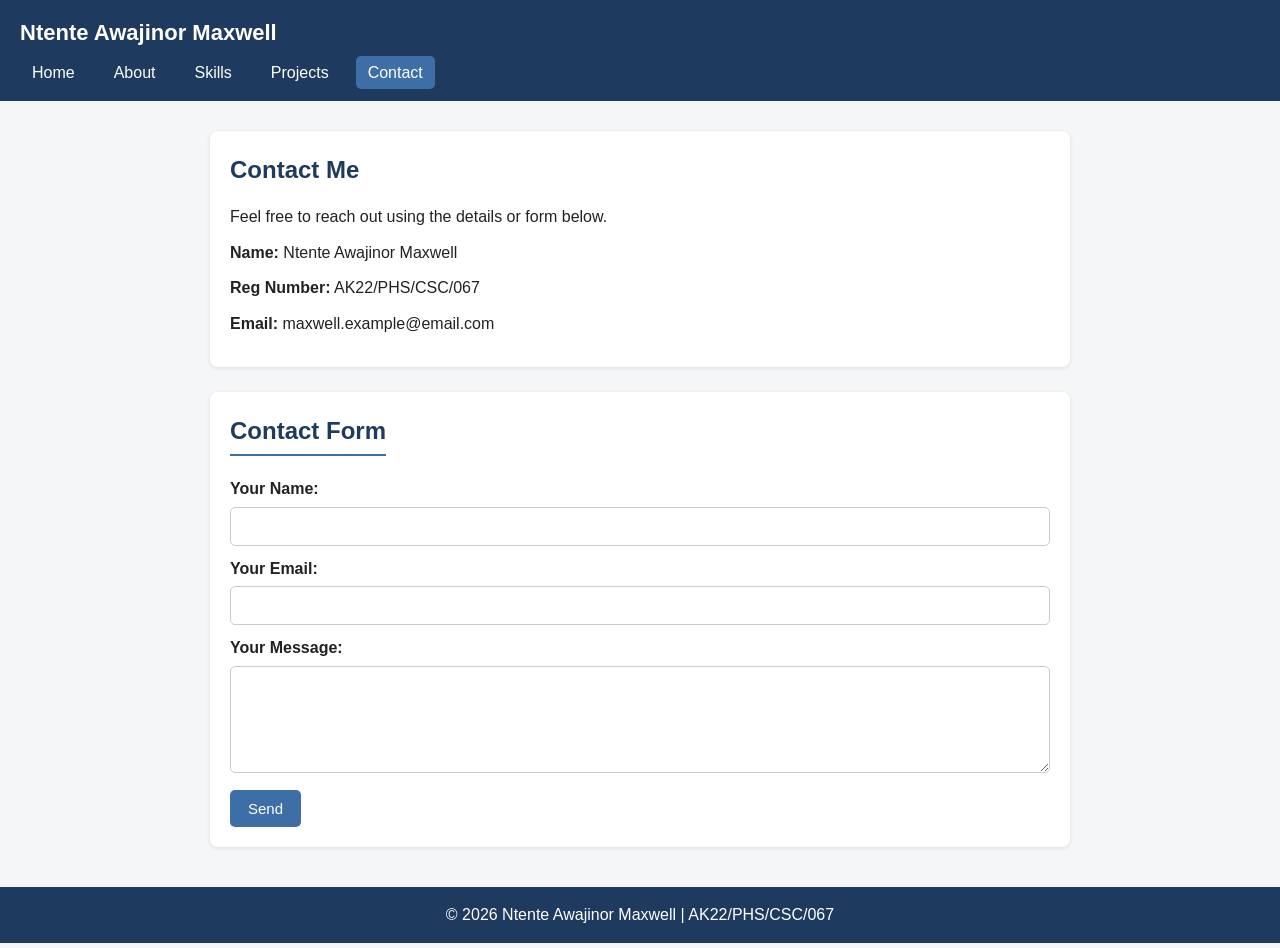
==== portfolio/contact.html @ d8e90974 "Add files via upload" ====
<!DOCTYPE html>
<html lang="en">
<head>
  <meta charset="UTF-8">
  <title>Contact Me - Maxwell's Portfolio</title>
  <link rel="stylesheet" href="style.css">
</head>
<body>

  <!-- ===== NAVIGATION BAR ===== -->
  <header>
    <div class="brand">Ntente Awajinor Maxwell</div>
    <nav>
      <ul>
        <li><a href="index.html">Home</a></li>
        <li><a href="about.html">About</a></li>
        <li><a href="skills.html">Skills</a></li>
        <li><a href="projects.html">Projects</a></li>
        <li><a href="contact.html" class="active">Contact</a></li>
      </ul>
    </nav>
  </header>

  <main>

    <section>
      <h1>Contact Me</h1>
      <p>Feel free to reach out using the details or form below.</p>
      <p><strong>Name:</strong> Ntente Awajinor Maxwell</p>
      <p><strong>Reg Number:</strong> AK22/PHS/CSC/067</p>
      <p><strong>Email:</strong> maxwell.example@email.com</p>
    </section>

    <section>
      <h2>Contact Form</h2>
      <!-- This is a simple demo form. It does not send real emails
           since there is no backend server connected. -->
      <form class="contact-form" onsubmit="alert('Thank you! This is a demo form.'); return false;">

        <label for="name">Your Name:</label>
        <input type="text" id="name" required>

        <label for="email">Your Email:</label>
        <input type="email" id="email" required>

        <label for="message">Your Message:</label>
        <textarea id="message" rows="5" required></textarea>

        <button type="submit" class="btn">Send</button>
      </form>
    </section>

  </main>

  <footer>
    &copy; 2026 Ntente Awajinor Maxwell | AK22/PHS/CSC/067
  </footer>

</body>
</html>
---- portfolio/style.css ----
/* ============================================
   STYLE.CSS - Portfolio Website
   Shared styles for all portfolio pages
   ============================================ */

/* Reset some default browser spacing */
* {
  margin: 0;
  padding: 0;
  box-sizing: border-box;
}

body {
  font-family: Arial, Helvetica, sans-serif;
  background-color: #f4f6f8;
  color: #222;
  line-height: 1.6;
}

/* ---------- NAVIGATION BAR ---------- */
header {
  background-color: #1e3a5f;
  color: #fff;
  padding: 15px 20px;
}

header .brand {
  font-size: 22px;
  font-weight: bold;
  margin-bottom: 10px;
}

nav ul {
  list-style: none;
  display: flex;
  flex-wrap: wrap;
  gap: 15px;
}

nav ul li a {
  color: #fff;
  text-decoration: none;
  padding: 8px 12px;
  border-radius: 5px;
  transition: background-color 0.2s ease-in-out;
}

nav ul li a:hover,
nav ul li a.active {
  background-color: #3d6ea5;
}

/* ---------- MAIN CONTENT CONTAINER ---------- */
main {
  max-width: 900px;
  margin: 30px auto;
  padding: 0 20px;
}

section {
  background-color: #fff;
  padding: 20px;
  margin-bottom: 25px;
  border-radius: 8px;
  box-shadow: 0 1px 4px rgba(0, 0, 0, 0.1);
}

h1 {
  color: #1e3a5f;
  margin-bottom: 15px;
}

h2 {
  color: #1e3a5f;
  margin-bottom: 10px;
  border-bottom: 2px solid #3d6ea5;
  display: inline-block;
  padding-bottom: 4px;
}

p {
  margin-bottom: 10px;
}

/* ---------- BUTTONS / LINKS ---------- */
.btn {
  display: inline-block;
  background-color: #3d6ea5;
  color: #fff;
  padding: 10px 18px;
  border: none;
  border-radius: 5px;
  cursor: pointer;
  text-decoration: none;
  font-size: 15px;
  margin-top: 10px;
}

.btn:hover {
  background-color: #1e3a5f;
}

/* ---------- SKILLS LIST ---------- */
.skills-list {
  list-style: none;
}

.skills-list li {
  background-color: #eaf1fa;
  margin-bottom: 10px;
  padding: 12px;
  border-left: 5px solid #3d6ea5;
  border-radius: 4px;
}

/* ---------- PROJECT CARDS ---------- */
.project-card {
  border: 1px solid #ddd;
  border-radius: 6px;
  padding: 15px;
  margin-bottom: 20px;
  background-color: #fafcff;
}

.project-card h3 {
  color: #1e3a5f;
  margin-bottom: 8px;
}

/* ---------- MESSAGE FORM (Home Page) ---------- */
.message-form input[type="text"],
.message-form textarea {
  width: 100%;
  padding: 10px;
  margin-bottom: 10px;
  border: 1px solid #ccc;
  border-radius: 5px;
  font-size: 15px;
}

#confirmation {
  margin-top: 10px;
  color: green;
  font-weight: bold;
}

/* ---------- CONTACT FORM ---------- */
.contact-form label {
  display: block;
  margin-top: 10px;
  font-weight: bold;
}

.contact-form input,
.contact-form textarea {
  width: 100%;
  padding: 10px;
  margin-top: 5px;
  border: 1px solid #ccc;
  border-radius: 5px;
  font-size: 15px;
}

/* ---------- FOOTER ---------- */
footer {
  text-align: center;
  padding: 15px;
  background-color: #1e3a5f;
  color: #fff;
  margin-top: 40px;
}

/* ---------- RESPONSIVE DESIGN ---------- */
@media (max-width: 600px) {
  nav ul {
    flex-direction: column;
    gap: 5px;
  }
}
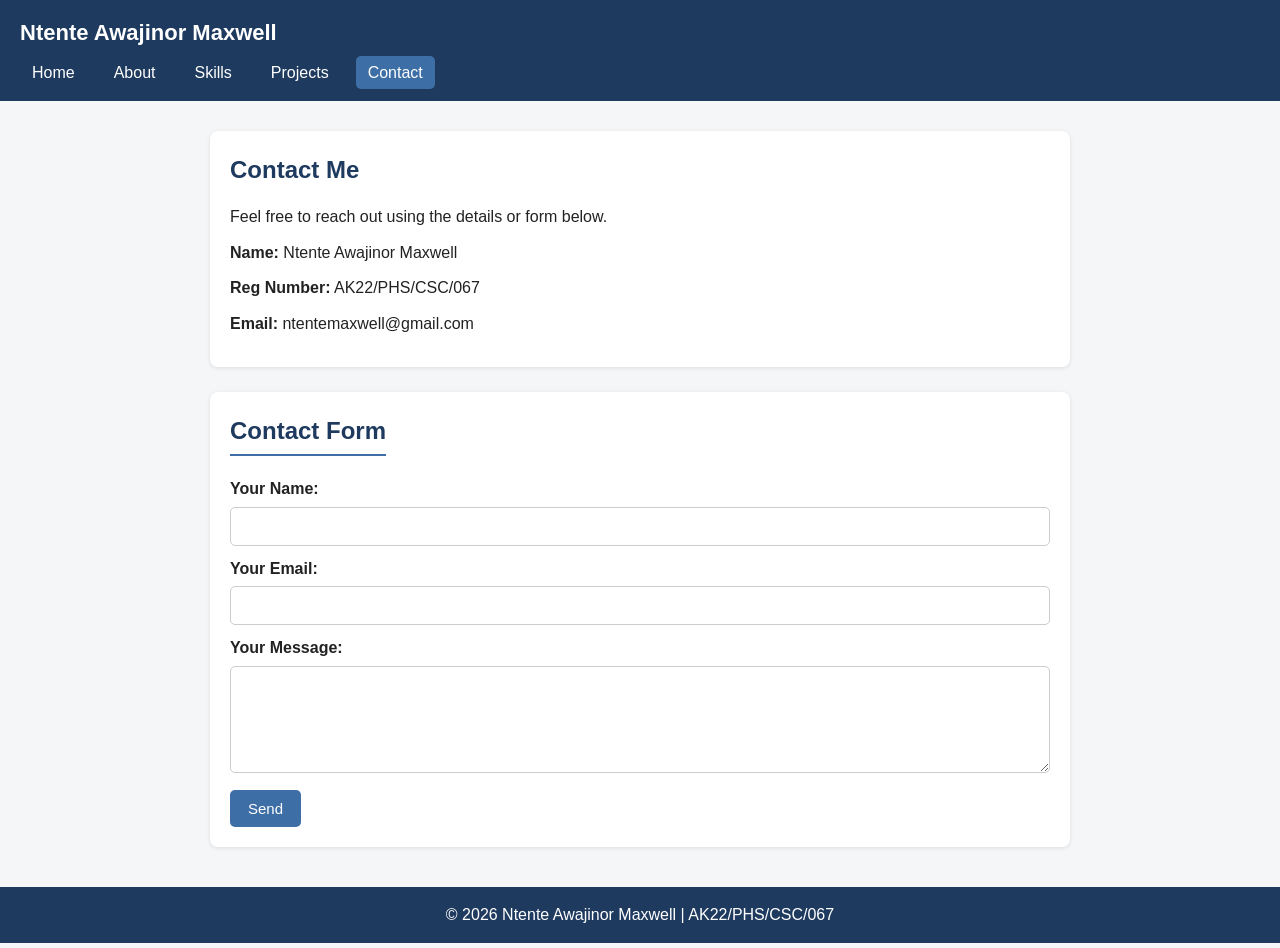
==== commit 63f052b9: "Update contact.html" ====
--- a/portfolio/contact.html
+++ b/portfolio/contact.html
@@ -28,7 +28,7 @@
       <p>Feel free to reach out using the details or form below.</p>
       <p><strong>Name:</strong> Ntente Awajinor Maxwell</p>
       <p><strong>Reg Number:</strong> AK22/PHS/CSC/067</p>
-      <p><strong>Email:</strong> maxwell.example@email.com</p>
+      <p><strong>Email:</strong> ntentemaxwell@gmail.com</p>
     </section>
 
     <section>
